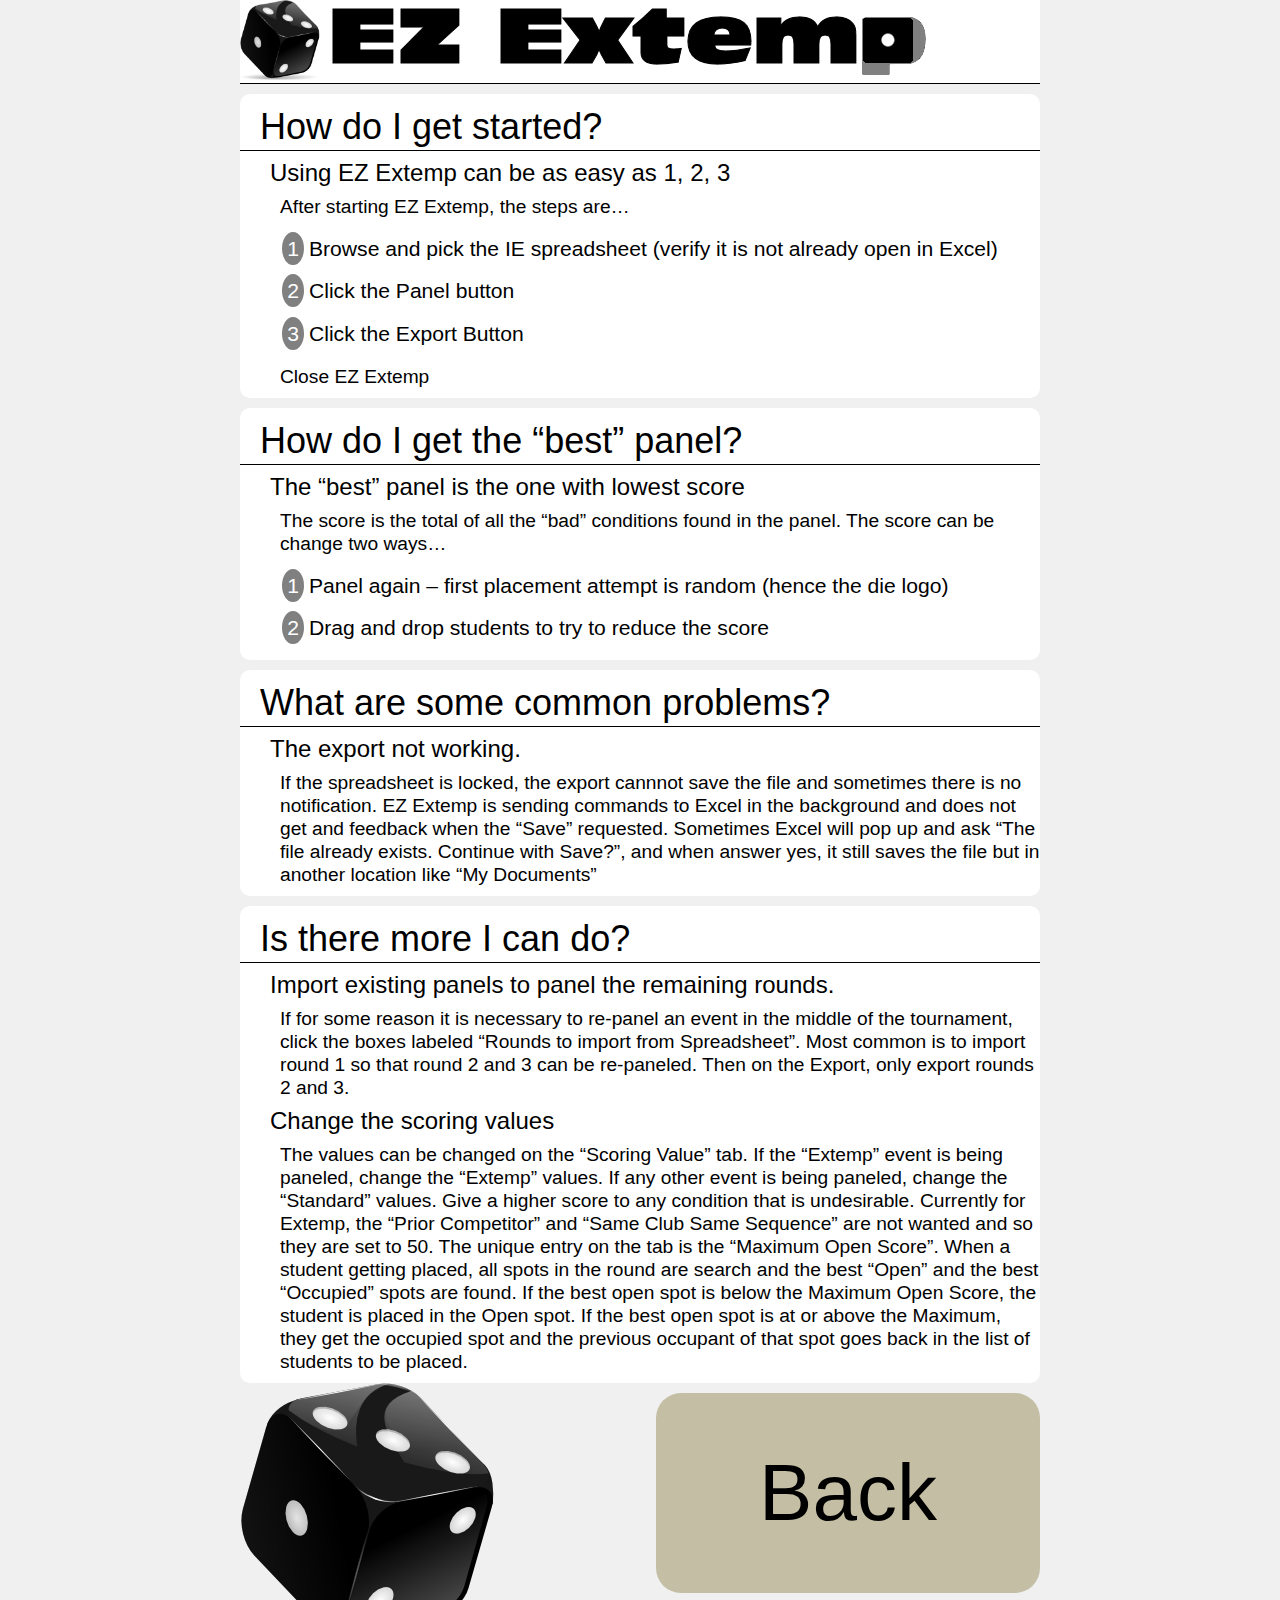
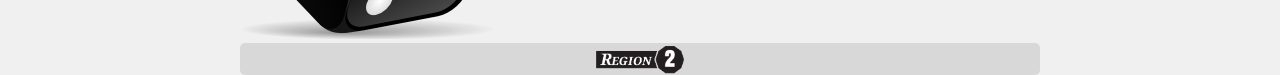
==== ezextemp/help.html @ 23425e9c "add ez extemp help page" ====
<!DOCTYPE html>
<!--[if lt IE 7]>      <html class="no-js lt-ie9 lt-ie8 lt-ie7"> <![endif]-->
<!--[if IE 7]>         <html class="no-js lt-ie9 lt-ie8"> <![endif]-->
<!--[if IE 8]>         <html class="no-js lt-ie9"> <![endif]-->
<!--[if gt IE 8]><!--> <html class="no-js"> <!--<![endif]-->
<head>
    <meta charset="utf-8">
    <meta http-equiv="X-UA-Compatible" content="IE=edge">
    <title>EZ Extemp Help</title>
    <meta name="description" content="">
    <meta name="viewport" content="width=device-width, initial-scale=1">

    <!-- Place favicon.ico and apple-touch-icon.png in the root directory -->
    <link href="../css/screen.css" media="screen, projection" rel="stylesheet" type="text/css" />

    <!--
    <link rel="stylesheet" href="css/normalize.css">
    <link rel="stylesheet" href="css/main.css">
    -->


    <!-- Modernizr checks for browser capabilities and provides exist functions -->
    <script src="../js/vendor/modernizr-2.6.2.min.js"></script>
</head>
<body>
    <!--[if lt IE 7]>
        <p class="browsehappy">You are using an <strong>outdated</strong> browser. Please <a href="http://browsehappy.com/">upgrade your browser</a> to improve your experience.</p>
    <![endif]-->
    <div id="root">
        <div id="ezextemp-headline" class="headline" >
            <img src="../img/dice-256x256.png">
            <img src="../img/ezextemp-logo.png" />
        </div>

        <div class="question-answer-container">
            <div class="question">
                <h3>How do I get started?</h3>
            </div>
            <div class="answer">
                <h4>Using EZ Extemp can be as easy as 1, 2, 3</h4>
                <p>After starting EZ Extemp, the steps are&hellip;</p>
                <ol>
                    <li><span class="step">1</span>Browse and pick the IE spreadsheet (verify it is not already open in Excel)</li>
                    <li><span class="step">2</span>Click the <strong>Panel</strong> button</li>
                    <li><span class="step">3</span>Click the <strong>Export</strong> Button</li>
                </ol>
                <p>Close EZ Extemp</p>
            </div>
        </div>
        <div class="question-answer-container">
            <div class="question">
                <h3>How do I get the &ldquo;best&rdquo; panel?</h3>
            </div>
            <div class="answer">
                <h4>The &ldquo;best&rdquo; panel is the one with lowest score</h4>
                <p>The score is the total of all the &ldquo;bad&rdquo; conditions found in the panel. The score can be change two ways&hellip;</p>
                <ol>
                    <li><span class="step">1</span>Panel again &ndash; first placement attempt is  random (hence the die logo)</li>
                    <li><span class="step">2</span>Drag and drop students to try to reduce the score</li>
                </ol>
            </div>
        </div>

        <div class="question-answer-container">
            <div class="question">
                <h3>What are some common problems?</h3>
            </div>
            <div class="answer">
                <h4>The export not working.</h4>
                <p> If the spreadsheet is locked, the export cannnot save the file and sometimes there is no notification. EZ Extemp is sending commands to Excel in the background and does not get and feedback when the &ldquo;Save&rdquo; requested. Sometimes Excel will pop up and ask &ldquo;The file already exists. Continue with Save?&rdquo;, and when answer yes, it still saves the file but in another location like &ldquo;My Documents&rdquo;</p>
            </div>
        </div>

        <div class="question-answer-container">
            <div class="question">
                <h3>Is there more I can do?</h3>
            </div>
            <div class="answer">
                <h4>Import existing panels to panel the remaining rounds.</h4>
                <p>If for some reason it is necessary to re-panel an event in the middle of the tournament, click the boxes labeled &ldquo;Rounds to import from Spreadsheet&rdquo;. Most common is to import round 1 so that round 2 and 3 can be re-paneled. Then on the Export, only export rounds 2 and 3.</p>
                <h4>Change the scoring values</h4>
                <p>The values can be changed on the &ldquo;Scoring Value&rdquo; tab. If the &ldquo;Extemp&rdquo; event is being paneled, change the &ldquo;Extemp&rdquo; values. If any other event is being paneled, change the &ldquo;Standard&rdquo; values. Give a higher score to any condition that is undesirable. Currently for Extemp, the &ldquo;Prior Competitor&rdquo; and &ldquo;Same Club Same Sequence&rdquo; are not wanted and so they are set to 50. The unique entry on the tab is the &ldquo;Maximum Open Score&rdquo;. When a student getting placed, all spots in the round are search and the best &ldquo;Open&rdquo; and the best &ldquo;Occupied&rdquo; spots are found. If the best open spot is below the Maximum Open Score, the student is placed in the Open spot. If the best open spot is at or above the Maximum, they get the occupied spot and the previous occupant of that spot goes back in the list of students to be placed.</p>
            </div>
        </div>

<!--         <div class="question-answer-container">
            <div class="question">
                <h3>Question?</h3>
            </div>
            <div class="answer">
                <p>Answer</p>
            </div>
        </div>
 -->

        <img src="../img/dice-256x256.png">
        <a href="../index.html" class="go">Back</a>
        </a>


        <div id="root-footer"></div>
    </div>

    <footer id="main-footer">
        <a href="../index.html">
            <img src="../img/region-2-logo-546x173.png">
        </a>
    </footer>

    <script src="http://ajax.googleapis.com/ajax/libs/jquery/1.10.2/jquery.min.js"></script>
    <script>window.jQuery || document.write('<script src="js/vendor/jquery-1.10.2.min.js"><\/script>')</script>
    <!-- <script src="js/plugins.js"></script> -->
    <script src="js/main.js"></script>

</body>
</html>
---- css/screen.css ----
/* Welcome to Compass.
 * In this file you should write your main styles. (or centralize your imports)
 * Import this file using the following HTML or equivalent:
 * <link href="/stylesheets/screen.css" media="screen, projection" rel="stylesheet" type="text/css" /> */
@import url(http://fonts.googleapis.com/css?family=Lobster+Two:700);
@import url(http://fonts.googleapis.com/css?family=Didact+Gothic);
/* line 5, ../../../.rbenv/versions/2.1.5/lib/ruby/gems/2.1.0/gems/compass-core-1.0.1/stylesheets/compass/reset/_utilities.scss */
html, body, div, span, applet, object, iframe,
h1, h2, h3, h4, h5, h6, p, blockquote, pre,
a, abbr, acronym, address, big, cite, code,
del, dfn, em, img, ins, kbd, q, s, samp,
small, strike, strong, sub, sup, tt, var,
b, u, i, center,
dl, dt, dd, ol, ul, li,
fieldset, form, label, legend,
table, caption, tbody, tfoot, thead, tr, th, td,
article, aside, canvas, details, embed,
figure, figcaption, footer, header, hgroup,
menu, nav, output, ruby, section, summary,
time, mark, audio, video {
  margin: 0;
  padding: 0;
  border: 0;
  font: inherit;
  font-size: 100%;
  vertical-align: baseline;
}

/* line 22, ../../../.rbenv/versions/2.1.5/lib/ruby/gems/2.1.0/gems/compass-core-1.0.1/stylesheets/compass/reset/_utilities.scss */
html {
  line-height: 1;
}

/* line 24, ../../../.rbenv/versions/2.1.5/lib/ruby/gems/2.1.0/gems/compass-core-1.0.1/stylesheets/compass/reset/_utilities.scss */
ol, ul {
  list-style: none;
}

/* line 26, ../../../.rbenv/versions/2.1.5/lib/ruby/gems/2.1.0/gems/compass-core-1.0.1/stylesheets/compass/reset/_utilities.scss */
table {
  border-collapse: collapse;
  border-spacing: 0;
}

/* line 28, ../../../.rbenv/versions/2.1.5/lib/ruby/gems/2.1.0/gems/compass-core-1.0.1/stylesheets/compass/reset/_utilities.scss */
caption, th, td {
  text-align: left;
  font-weight: normal;
  vertical-align: middle;
}

/* line 30, ../../../.rbenv/versions/2.1.5/lib/ruby/gems/2.1.0/gems/compass-core-1.0.1/stylesheets/compass/reset/_utilities.scss */
q, blockquote {
  quotes: none;
}
/* line 103, ../../../.rbenv/versions/2.1.5/lib/ruby/gems/2.1.0/gems/compass-core-1.0.1/stylesheets/compass/reset/_utilities.scss */
q:before, q:after, blockquote:before, blockquote:after {
  content: "";
  content: none;
}

/* line 32, ../../../.rbenv/versions/2.1.5/lib/ruby/gems/2.1.0/gems/compass-core-1.0.1/stylesheets/compass/reset/_utilities.scss */
a img {
  border: none;
}

/* line 116, ../../../.rbenv/versions/2.1.5/lib/ruby/gems/2.1.0/gems/compass-core-1.0.1/stylesheets/compass/reset/_utilities.scss */
article, aside, details, figcaption, figure, footer, header, hgroup, main, menu, nav, section, summary {
  display: block;
}

/* line 10, ../../../.rbenv/versions/2.1.5/lib/ruby/gems/2.1.0/gems/compass-core-1.0.1/stylesheets/compass/layout/_sticky-footer.scss */
html, body {
  height: 100%;
}

/* line 12, ../../../.rbenv/versions/2.1.5/lib/ruby/gems/2.1.0/gems/compass-core-1.0.1/stylesheets/compass/layout/_sticky-footer.scss */
#root {
  clear: both;
  min-height: 100%;
  height: auto !important;
  height: 100%;
  margin-bottom: -32px;
}
/* line 18, ../../../.rbenv/versions/2.1.5/lib/ruby/gems/2.1.0/gems/compass-core-1.0.1/stylesheets/compass/layout/_sticky-footer.scss */
#root #root-footer {
  height: 32px;
}

/* line 20, ../../../.rbenv/versions/2.1.5/lib/ruby/gems/2.1.0/gems/compass-core-1.0.1/stylesheets/compass/layout/_sticky-footer.scss */
#main-footer {
  clear: both;
  position: relative;
  height: 32px;
}

/* line 44, ../sass/screen.scss */
body {
  min-width: 310px;
  max-width: 800px;
  margin: auto;
  background-color: #f0f0f0;
  font-family: Tahoma, Geneva, sans-serif;
  font-size: 1.2em;
}

/* line 53, ../sass/screen.scss */
header {
  font-family: Tahoma, Geneva, sans-serif;
  font-size: 4rem;
  padding-top: 10px;
  text-align: center;
  background-color: white;
  border-bottom: solid 3px;
}
/* line 60, ../sass/screen.scss */
header span {
  position: relative;
  bottom: 30px;
}
/* line 64, ../sass/screen.scss */
header img {
  max-height: 120px;
}

/* line 69, ../sass/screen.scss */
a {
  display: inline-block;
  color: black;
  text-decoration: none;
}

/* line 75, ../sass/screen.scss */
ol {
  line-height: 2em;
  margin-left: 2em;
  font-size: 1.1em;
}

/* line 83, ../sass/screen.scss */
.standard-container {
  margin-top: 15px;
  border-bottom: solid 3px;
  background-color: white;
  padding: 5px;
}
/* line 88, ../sass/screen.scss */
.standard-container img {
  max-width: 50%;
}

/* line 93, ../sass/screen.scss */
.headline {
  background-color: rgba(216, 216, 216, 0.8);
  border-radius: 5px;
}

/* line 99, ../sass/screen.scss */
.image-go-container img {
  max-width: 50%;
  margin-left: 5px;
  margin-top: 5px;
}
/* line 105, ../sass/screen.scss */
.image-go-container .go {
  margin-top: 10px;
  line-height: 200px;
  width: 48%;
}

/* line 112, ../sass/screen.scss */
.go {
  margin-top: 10px;
  font-size: 5rem;
  width: 48%;
  text-align: center;
  vertical-align: top;
  float: right;
  background-color: rgba(176, 168, 131, 0.7);
  border-radius: 25px;
  cursor: pointer;
  line-height: 200px;
}
/* line 124, ../sass/screen.scss */
.go:hover {
  background-image: url('[data-uri]');
  background-size: 100%;
  background-image: -moz-radial-gradient(#ffffff, #b0a883);
  background-image: -webkit-radial-gradient(#ffffff, #b0a883);
  background-image: radial-gradient(#ffffff, #b0a883);
}

/* line 129, ../sass/screen.scss */
.step {
  padding: 5px;
  border-radius: 50%;
  background-color: grey;
  color: white;
  margin-right: 5px;
}

/* line 138, ../sass/screen.scss */
.question-answer-container {
  background-color: white;
  border-radius: 10px;
  padding-top: 5px;
  padding-bottom: 10px;
  margin-top: 10px;
}
/* line 144, ../sass/screen.scss */
.question-answer-container p {
  line-height: 120%;
}

/* line 148, ../sass/screen.scss */
.question {
  border-bottom: 1px solid;
  padding-bottom: 5px;
}

/* line 159, ../sass/screen.scss */
#debate-timer-container .go {
  line-height: 400px;
}

/* line 164, ../sass/screen.scss */
#debate-timer-headline {
  font-family: 'Lobster Two', cursive;
}

/* line 168, ../sass/screen.scss */
#ezextemp-headline {
  background-color: white;
  border-bottom: solid 1px;
  border-radius: 0;
}
/* line 172, ../sass/screen.scss */
#ezextemp-headline img {
  max-height: 80px;
  max-width: 100%;
}

/* line 179, ../sass/screen.scss */
#ezjudges-headline {
  background-color: #9fb8ca;
  padding: 5px 0 20px 20px;
  border-radius: 5px;
}
/* line 184, ../sass/screen.scss */
#ezjudges-headline span {
  font-size: 5rem;
  font-family: 'Didact Gothic', sans-serif;
  vertical-align: top;
}

/* line 193, ../sass/screen.scss */
#ezverify-headline {
  background-color: white;
  border-bottom: solid 1px;
  border-radius: 0;
  margin-bottom: 5px;
}
/* line 198, ../sass/screen.scss */
#ezverify-headline img {
  max-height: 131px;
  max-width: 100%;
}

/* line 208, ../sass/screen.scss */
h1, h2, h3, h4, h5, p, ul, ol {
  margin-top: 10px;
}

/* line 212, ../sass/screen.scss */
h1 {
  font-size: 4rem;
}

/* line 215, ../sass/screen.scss */
h2 {
  font-size: 3rem;
  margin-left: 10px;
}

/* line 220, ../sass/screen.scss */
h3 {
  font-size: 2.25rem;
  margin-left: 20px;
}

/* line 224, ../sass/screen.scss */
h4 {
  font-size: 1.5rem;
  margin-left: 30px;
}

/* line 228, ../sass/screen.scss */
p {
  margin-left: 40px;
}

/* line 239, ../sass/screen.scss */
footer {
  background-color: #d8d8d8;
  border-radius: 5px;
  text-align: center;
}
/* line 245, ../sass/screen.scss */
footer img {
  height: 28px;
  position: relative;
  top: 3px;
}
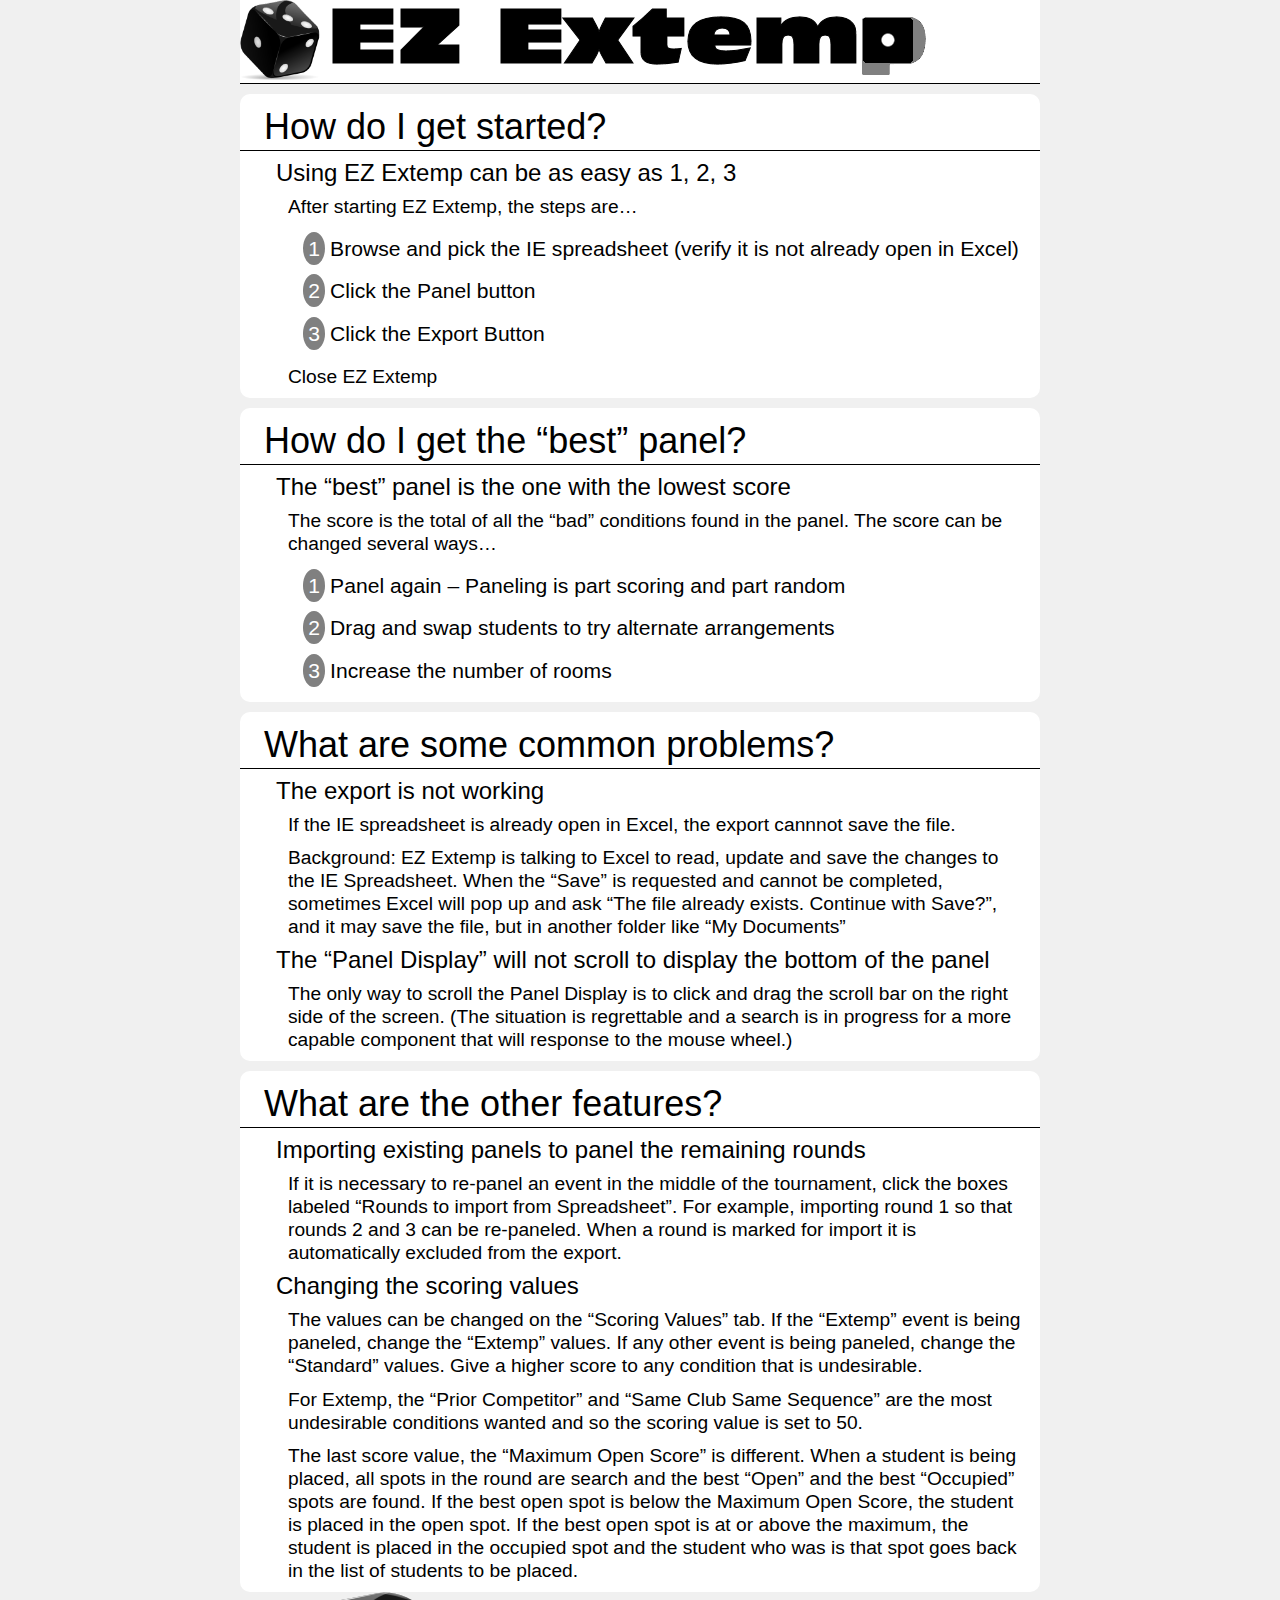
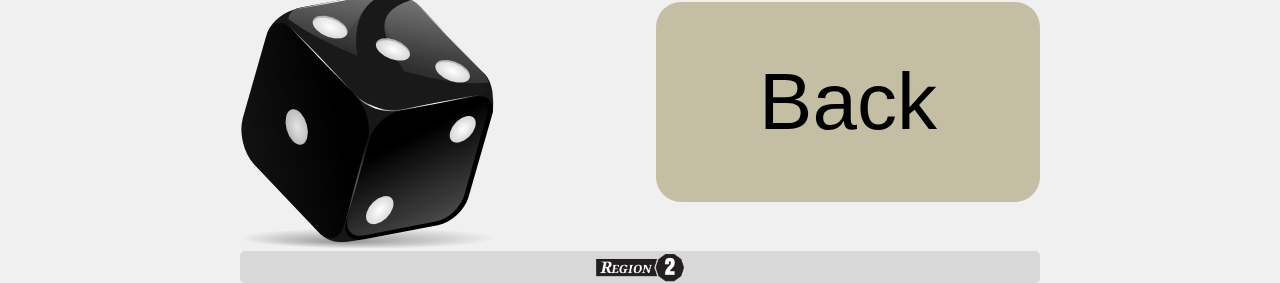
==== commit 6952b928: "added EZ Judges help.html" ====
--- a/ezextemp/help.html
+++ b/ezextemp/help.html
@@ -52,11 +52,12 @@
                 <h3>How do I get the &ldquo;best&rdquo; panel?</h3>
             </div>
             <div class="answer">
-                <h4>The &ldquo;best&rdquo; panel is the one with lowest score</h4>
-                <p>The score is the total of all the &ldquo;bad&rdquo; conditions found in the panel. The score can be change two ways&hellip;</p>
+                <h4>The &ldquo;best&rdquo; panel is the one with the lowest score</h4>
+                <p>The score is the total of all the &ldquo;bad&rdquo; conditions found in the panel. The score can be changed several ways&hellip;</p>
                 <ol>
-                    <li><span class="step">1</span>Panel again &ndash; first placement attempt is  random (hence the die logo)</li>
-                    <li><span class="step">2</span>Drag and drop students to try to reduce the score</li>
+                    <li><span class="step">1</span>Panel again &ndash; Paneling is part scoring and part random</li>
+                    <li><span class="step">2</span>Drag and swap students to try alternate arrangements</li>
+                    <li><span class="step">3</span>Increase the number of rooms</li>
                 </ol>
             </div>
         </div>
@@ -66,20 +67,25 @@
                 <h3>What are some common problems?</h3>
             </div>
             <div class="answer">
-                <h4>The export not working.</h4>
-                <p> If the spreadsheet is locked, the export cannnot save the file and sometimes there is no notification. EZ Extemp is sending commands to Excel in the background and does not get and feedback when the &ldquo;Save&rdquo; requested. Sometimes Excel will pop up and ask &ldquo;The file already exists. Continue with Save?&rdquo;, and when answer yes, it still saves the file but in another location like &ldquo;My Documents&rdquo;</p>
-            </div>
+                <h4>The export is not working</h4>
+                <p> If the IE spreadsheet is already open in Excel, the export cannnot save the file. </p>
+                <p>Background: EZ Extemp is talking to Excel to read, update and save the changes to the IE Spreadsheet. When the &ldquo;Save&rdquo; is requested and cannot be completed, sometimes Excel will pop up and ask &ldquo;The file already exists. Continue with Save?&rdquo;, and it may save the file, but in another folder like &ldquo;My Documents&rdquo;</p>
+                <h4>The &ldquo;Panel Display&rdquo; will not scroll to display the bottom of the panel</h4>
+                <p>The only way to scroll the Panel Display is to click and drag the scroll bar on the right side of the screen. (The situation is regrettable and a search is in progress for a more capable component that will response to the mouse wheel.)</p>
+             </div>
         </div>
 
         <div class="question-answer-container">
             <div class="question">
-                <h3>Is there more I can do?</h3>
+                <h3>What are the other features?</h3>
             </div>
             <div class="answer">
-                <h4>Import existing panels to panel the remaining rounds.</h4>
-                <p>If for some reason it is necessary to re-panel an event in the middle of the tournament, click the boxes labeled &ldquo;Rounds to import from Spreadsheet&rdquo;. Most common is to import round 1 so that round 2 and 3 can be re-paneled. Then on the Export, only export rounds 2 and 3.</p>
-                <h4>Change the scoring values</h4>
-                <p>The values can be changed on the &ldquo;Scoring Value&rdquo; tab. If the &ldquo;Extemp&rdquo; event is being paneled, change the &ldquo;Extemp&rdquo; values. If any other event is being paneled, change the &ldquo;Standard&rdquo; values. Give a higher score to any condition that is undesirable. Currently for Extemp, the &ldquo;Prior Competitor&rdquo; and &ldquo;Same Club Same Sequence&rdquo; are not wanted and so they are set to 50. The unique entry on the tab is the &ldquo;Maximum Open Score&rdquo;. When a student getting placed, all spots in the round are search and the best &ldquo;Open&rdquo; and the best &ldquo;Occupied&rdquo; spots are found. If the best open spot is below the Maximum Open Score, the student is placed in the Open spot. If the best open spot is at or above the Maximum, they get the occupied spot and the previous occupant of that spot goes back in the list of students to be placed.</p>
+                <h4>Importing existing panels to panel the remaining rounds</h4>
+                <p>If it is necessary to re-panel an event in the middle of the tournament, click the boxes labeled &ldquo;Rounds to import from Spreadsheet&rdquo;. For example, importing round 1 so that rounds 2 and 3 can be re-paneled. When a round is marked for import it is automatically excluded from the export.</p>
+                <h4>Changing the scoring values</h4>
+                <p>The values can be changed on the &ldquo;Scoring Values&rdquo; tab. If the &ldquo;Extemp&rdquo; event is being paneled, change the &ldquo;Extemp&rdquo; values. If any other event is being paneled, change the &ldquo;Standard&rdquo; values. Give a higher score to any condition that is undesirable. </p>
+                <p>For Extemp, the &ldquo;Prior Competitor&rdquo; and &ldquo;Same Club Same Sequence&rdquo; are the most undesirable conditions wanted and so the scoring value is set to 50.</p>
+                <p>The last score value, the &ldquo;Maximum Open Score&rdquo; is different. When a student is being placed, all spots in the round are search and the best &ldquo;Open&rdquo; and the best &ldquo;Occupied&rdquo; spots are found. If the best open spot is below the Maximum Open Score, the student is placed in the open spot. If the best open spot is at or above the maximum, the student is placed in the occupied spot and the student who was is that spot goes back in the list of students to be placed.</p>
             </div>
         </div>
 
--- a/css/screen.css
+++ b/css/screen.css
@@ -133,7 +133,7 @@
 /* line 75, ../sass/screen.scss */
 ol {
   line-height: 2em;
-  margin-left: 2em;
+  margin-left: 3em;
   font-size: 1.1em;
 }
 
@@ -210,102 +210,113 @@
 /* line 144, ../sass/screen.scss */
 .question-answer-container p {
   line-height: 120%;
-}
-
-/* line 148, ../sass/screen.scss */
+  margin-right: 10px;
+}
+
+/* line 149, ../sass/screen.scss */
 .question {
   border-bottom: 1px solid;
   padding-bottom: 5px;
 }
 
-/* line 159, ../sass/screen.scss */
+/* line 153, ../sass/screen.scss */
+.question-ezjudges {
+  background-color: #9fb8ca;
+  padding-bottom: 5px;
+}
+
+/* line 164, ../sass/screen.scss */
 #debate-timer-container .go {
   line-height: 400px;
 }
 
-/* line 164, ../sass/screen.scss */
+/* line 169, ../sass/screen.scss */
 #debate-timer-headline {
   font-family: 'Lobster Two', cursive;
 }
 
-/* line 168, ../sass/screen.scss */
+/* line 173, ../sass/screen.scss */
 #ezextemp-headline {
   background-color: white;
   border-bottom: solid 1px;
   border-radius: 0;
 }
-/* line 172, ../sass/screen.scss */
+/* line 177, ../sass/screen.scss */
 #ezextemp-headline img {
   max-height: 80px;
   max-width: 100%;
 }
 
-/* line 179, ../sass/screen.scss */
+/* line 184, ../sass/screen.scss */
 #ezjudges-headline {
   background-color: #9fb8ca;
   padding: 5px 0 20px 20px;
   border-radius: 5px;
 }
-/* line 184, ../sass/screen.scss */
+/* line 189, ../sass/screen.scss */
+#ezjudges-headline img {
+  max-height: 100px;
+}
+/* line 192, ../sass/screen.scss */
 #ezjudges-headline span {
   font-size: 5rem;
   font-family: 'Didact Gothic', sans-serif;
   vertical-align: top;
 }
 
-/* line 193, ../sass/screen.scss */
+/* line 201, ../sass/screen.scss */
 #ezverify-headline {
   background-color: white;
   border-bottom: solid 1px;
   border-radius: 0;
   margin-bottom: 5px;
 }
-/* line 198, ../sass/screen.scss */
+/* line 206, ../sass/screen.scss */
 #ezverify-headline img {
   max-height: 131px;
   max-width: 100%;
 }
 
-/* line 208, ../sass/screen.scss */
+/* line 216, ../sass/screen.scss */
 h1, h2, h3, h4, h5, p, ul, ol {
   margin-top: 10px;
 }
 
-/* line 212, ../sass/screen.scss */
+/* line 220, ../sass/screen.scss */
 h1 {
   font-size: 4rem;
 }
 
-/* line 215, ../sass/screen.scss */
+/* line 223, ../sass/screen.scss */
 h2 {
   font-size: 3rem;
-  margin-left: 10px;
-}
-
-/* line 220, ../sass/screen.scss */
+  margin-left: 12px;
+}
+
+/* line 228, ../sass/screen.scss */
 h3 {
   font-size: 2.25rem;
-  margin-left: 20px;
-}
-
-/* line 224, ../sass/screen.scss */
+  margin-left: 24px;
+}
+
+/* line 232, ../sass/screen.scss */
 h4 {
   font-size: 1.5rem;
-  margin-left: 30px;
-}
-
-/* line 228, ../sass/screen.scss */
+  margin-left: 36px;
+}
+
+/* line 236, ../sass/screen.scss */
 p {
-  margin-left: 40px;
-}
-
-/* line 239, ../sass/screen.scss */
+  margin-left: 48px;
+}
+
+/* line 247, ../sass/screen.scss */
 footer {
   background-color: #d8d8d8;
   border-radius: 5px;
   text-align: center;
 }
-/* line 245, ../sass/screen.scss */
+/* line 253, ../sass/screen.scss */
 footer img {
   height: 28px;
   position: relative;
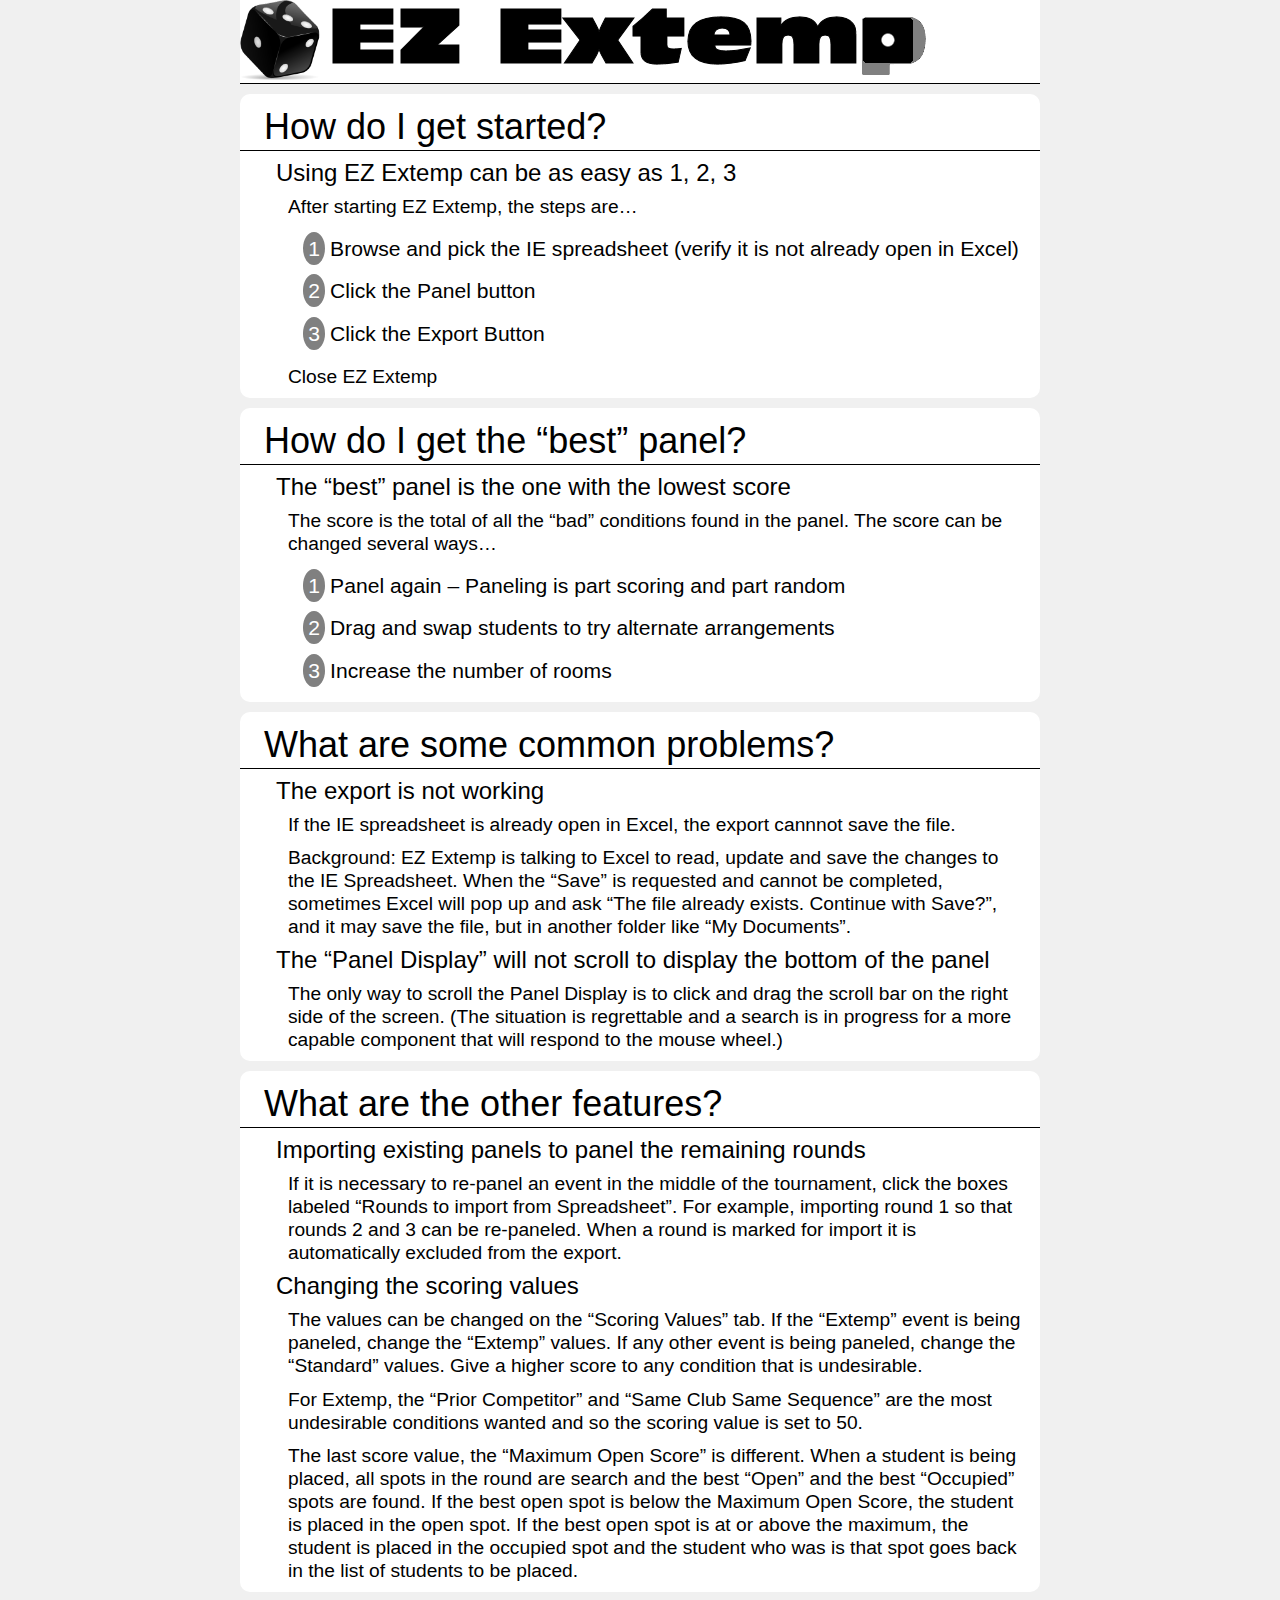
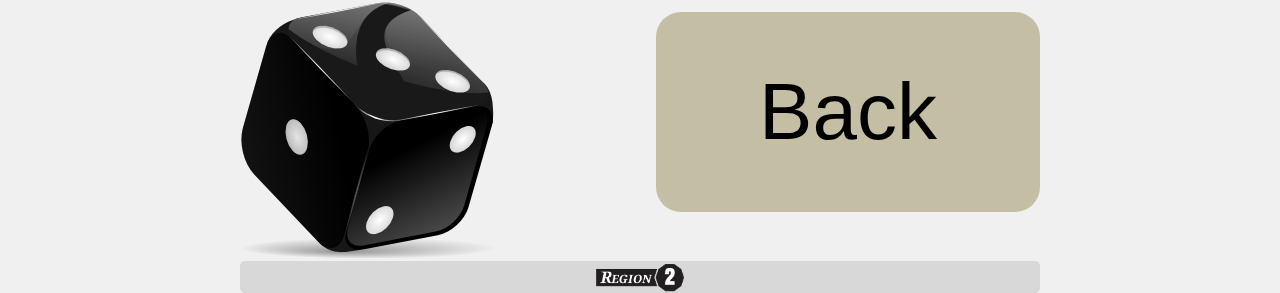
==== commit 83a3224c: "EZ Verify help.html added" ====
--- a/ezextemp/help.html
+++ b/ezextemp/help.html
@@ -69,9 +69,9 @@
             <div class="answer">
                 <h4>The export is not working</h4>
                 <p> If the IE spreadsheet is already open in Excel, the export cannnot save the file. </p>
-                <p>Background: EZ Extemp is talking to Excel to read, update and save the changes to the IE Spreadsheet. When the &ldquo;Save&rdquo; is requested and cannot be completed, sometimes Excel will pop up and ask &ldquo;The file already exists. Continue with Save?&rdquo;, and it may save the file, but in another folder like &ldquo;My Documents&rdquo;</p>
+                <p>Background: EZ Extemp is talking to Excel to read, update and save the changes to the IE Spreadsheet. When the &ldquo;Save&rdquo; is requested and cannot be completed, sometimes Excel will pop up and ask &ldquo;The file already exists. Continue with Save?&rdquo;, and it may save the file, but in another folder like &ldquo;My Documents&rdquo;.</p>
                 <h4>The &ldquo;Panel Display&rdquo; will not scroll to display the bottom of the panel</h4>
-                <p>The only way to scroll the Panel Display is to click and drag the scroll bar on the right side of the screen. (The situation is regrettable and a search is in progress for a more capable component that will response to the mouse wheel.)</p>
+                <p>The only way to scroll the Panel Display is to click and drag the scroll bar on the right side of the screen. (The situation is regrettable and a search is in progress for a more capable component that will respond to the mouse wheel.)</p>
              </div>
         </div>
 
@@ -98,7 +98,7 @@
             </div>
         </div>
  -->
-
+        <p></p>
         <img src="../img/dice-256x256.png">
         <a href="../index.html" class="go">Back</a>
         </a>
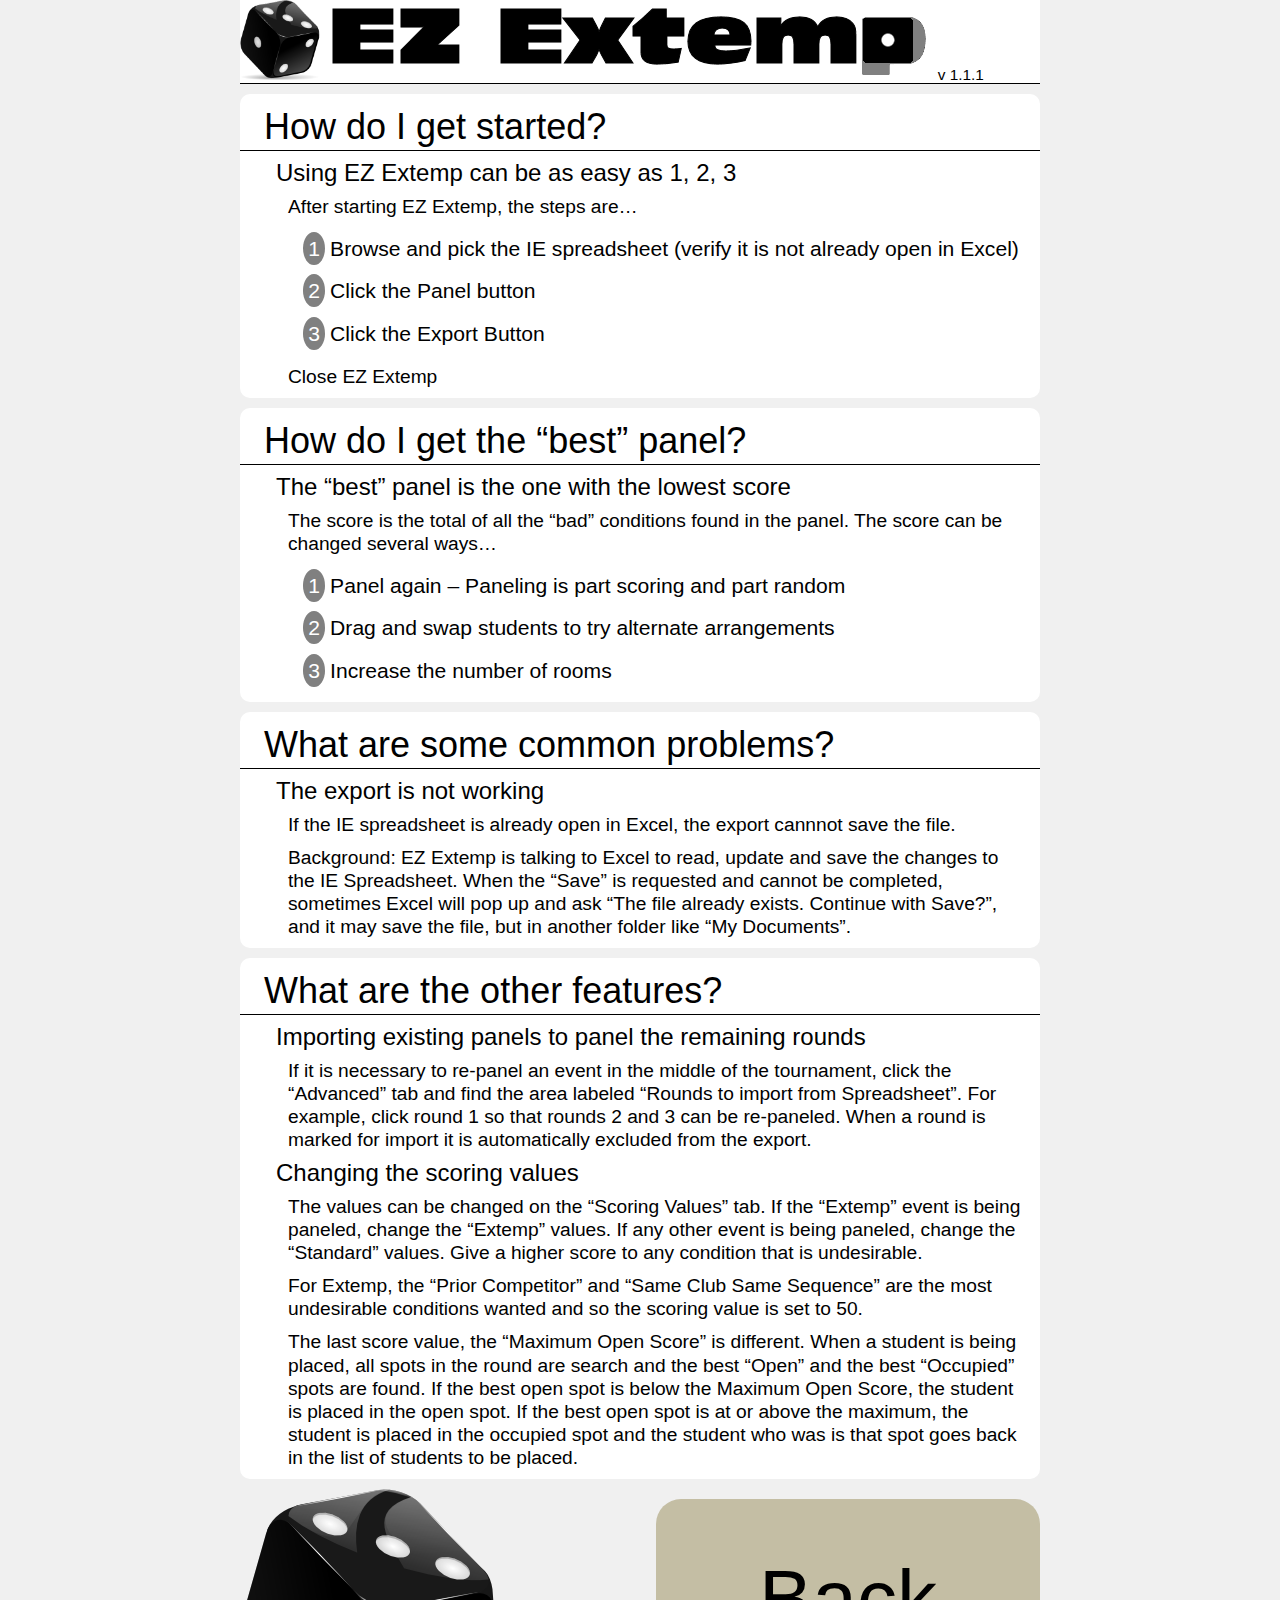
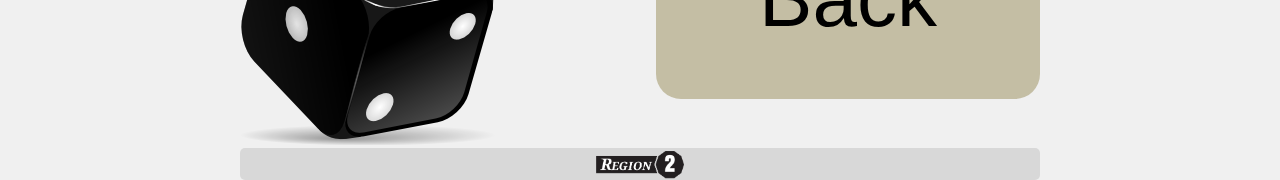
==== commit d1d49e79: "update ez extempt docs" ====
--- a/ezextemp/help.html
+++ b/ezextemp/help.html
@@ -30,6 +30,7 @@
         <div id="ezextemp-headline" class="headline" >
             <img src="../img/dice-256x256.png">
             <img src="../img/ezextemp-logo.png" />
+            <span class="version-number">v 1.1.1</span>
         </div>
 
         <div class="question-answer-container">
@@ -70,8 +71,6 @@
                 <h4>The export is not working</h4>
                 <p> If the IE spreadsheet is already open in Excel, the export cannnot save the file. </p>
                 <p>Background: EZ Extemp is talking to Excel to read, update and save the changes to the IE Spreadsheet. When the &ldquo;Save&rdquo; is requested and cannot be completed, sometimes Excel will pop up and ask &ldquo;The file already exists. Continue with Save?&rdquo;, and it may save the file, but in another folder like &ldquo;My Documents&rdquo;.</p>
-                <h4>The &ldquo;Panel Display&rdquo; will not scroll to display the bottom of the panel</h4>
-                <p>The only way to scroll the Panel Display is to click and drag the scroll bar on the right side of the screen. (The situation is regrettable and a search is in progress for a more capable component that will respond to the mouse wheel.)</p>
              </div>
         </div>
 
@@ -81,7 +80,7 @@
             </div>
             <div class="answer">
                 <h4>Importing existing panels to panel the remaining rounds</h4>
-                <p>If it is necessary to re-panel an event in the middle of the tournament, click the boxes labeled &ldquo;Rounds to import from Spreadsheet&rdquo;. For example, importing round 1 so that rounds 2 and 3 can be re-paneled. When a round is marked for import it is automatically excluded from the export.</p>
+                <p>If it is necessary to re-panel an event in the middle of the tournament, click the &ldquo;Advanced&rdquo; tab and find the area labeled &ldquo;Rounds to import from Spreadsheet&rdquo;. For example, click round 1 so that rounds 2 and 3 can be re-paneled. When a round is marked for import it is automatically excluded from the export.</p>
                 <h4>Changing the scoring values</h4>
                 <p>The values can be changed on the &ldquo;Scoring Values&rdquo; tab. If the &ldquo;Extemp&rdquo; event is being paneled, change the &ldquo;Extemp&rdquo; values. If any other event is being paneled, change the &ldquo;Standard&rdquo; values. Give a higher score to any condition that is undesirable. </p>
                 <p>For Extemp, the &ldquo;Prior Competitor&rdquo; and &ldquo;Same Club Same Sequence&rdquo; are the most undesirable conditions wanted and so the scoring value is set to 50.</p>
--- a/css/screen.css
+++ b/css/screen.css
@@ -225,98 +225,103 @@
   padding-bottom: 5px;
 }
 
-/* line 164, ../sass/screen.scss */
+/* line 160, ../sass/screen.scss */
+.version-number {
+  font-size: .8em;
+}
+
+/* line 168, ../sass/screen.scss */
 #debate-timer-container .go {
   line-height: 400px;
 }
 
-/* line 169, ../sass/screen.scss */
+/* line 173, ../sass/screen.scss */
 #debate-timer-headline {
   font-family: 'Lobster Two', cursive;
 }
 
-/* line 173, ../sass/screen.scss */
+/* line 177, ../sass/screen.scss */
 #ezextemp-headline {
   background-color: white;
   border-bottom: solid 1px;
   border-radius: 0;
 }
-/* line 177, ../sass/screen.scss */
+/* line 181, ../sass/screen.scss */
 #ezextemp-headline img {
   max-height: 80px;
   max-width: 100%;
 }
 
-/* line 184, ../sass/screen.scss */
+/* line 188, ../sass/screen.scss */
 #ezjudges-headline {
   background-color: #9fb8ca;
   padding: 5px 0 20px 20px;
   border-radius: 5px;
 }
-/* line 189, ../sass/screen.scss */
+/* line 193, ../sass/screen.scss */
 #ezjudges-headline img {
   max-height: 100px;
 }
-/* line 192, ../sass/screen.scss */
+/* line 196, ../sass/screen.scss */
 #ezjudges-headline span {
   font-size: 5rem;
   font-family: 'Didact Gothic', sans-serif;
   vertical-align: top;
 }
 
-/* line 201, ../sass/screen.scss */
+/* line 205, ../sass/screen.scss */
 #ezverify-headline {
   background-color: white;
   border-bottom: solid 1px;
   border-radius: 0;
   margin-bottom: 5px;
 }
-/* line 206, ../sass/screen.scss */
+/* line 210, ../sass/screen.scss */
 #ezverify-headline img {
   max-height: 131px;
   max-width: 100%;
 }
 
-/* line 216, ../sass/screen.scss */
+/* line 220, ../sass/screen.scss */
 h1, h2, h3, h4, h5, p, ul, ol {
   margin-top: 10px;
 }
 
-/* line 220, ../sass/screen.scss */
+/* line 224, ../sass/screen.scss */
 h1 {
   font-size: 4rem;
 }
 
-/* line 223, ../sass/screen.scss */
+/* line 227, ../sass/screen.scss */
 h2 {
   font-size: 3rem;
   margin-left: 12px;
 }
 
-/* line 228, ../sass/screen.scss */
+/* line 232, ../sass/screen.scss */
 h3 {
   font-size: 2.25rem;
   margin-left: 24px;
 }
 
-/* line 232, ../sass/screen.scss */
+/* line 236, ../sass/screen.scss */
 h4 {
   font-size: 1.5rem;
   margin-left: 36px;
 }
 
-/* line 236, ../sass/screen.scss */
+/* line 240, ../sass/screen.scss */
 p {
   margin-left: 48px;
 }
 
-/* line 247, ../sass/screen.scss */
+/* line 251, ../sass/screen.scss */
 footer {
   background-color: #d8d8d8;
   border-radius: 5px;
   text-align: center;
 }
-/* line 253, ../sass/screen.scss */
+/* line 257, ../sass/screen.scss */
 footer img {
   height: 28px;
   position: relative;
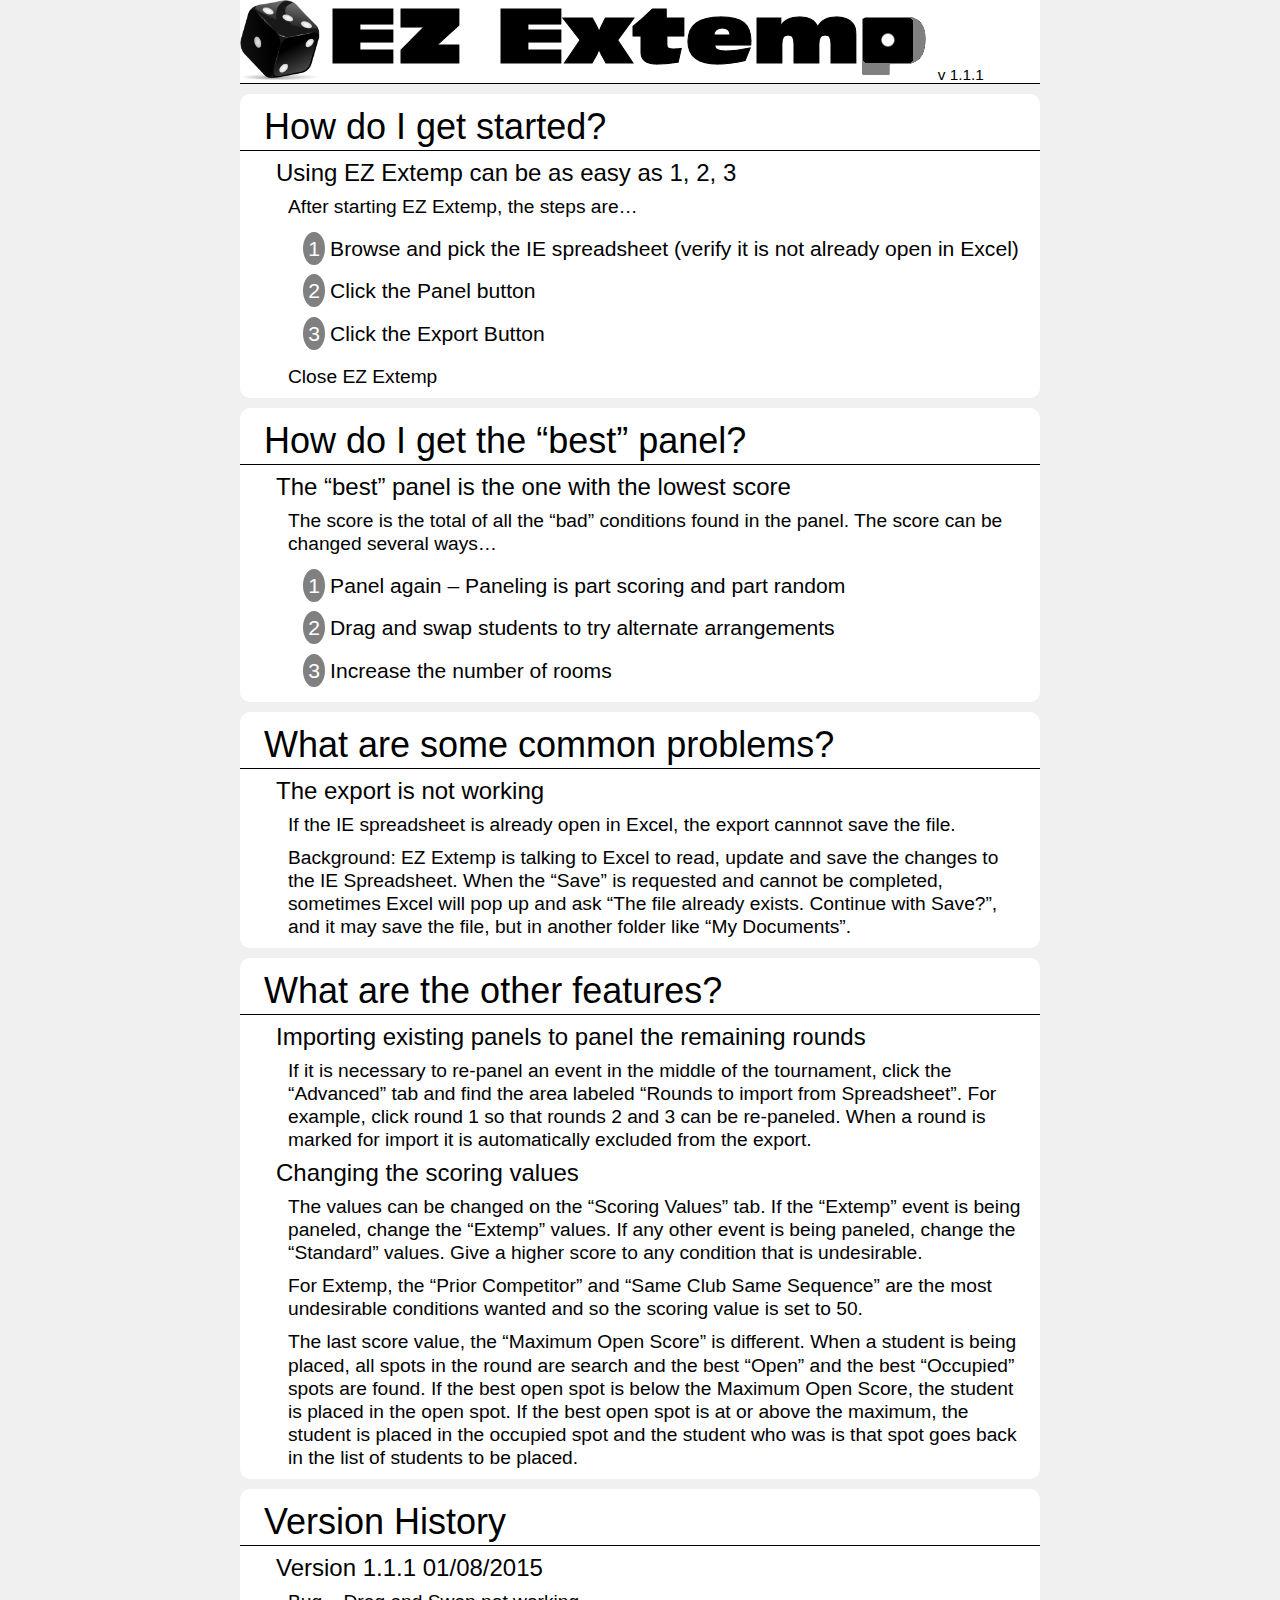
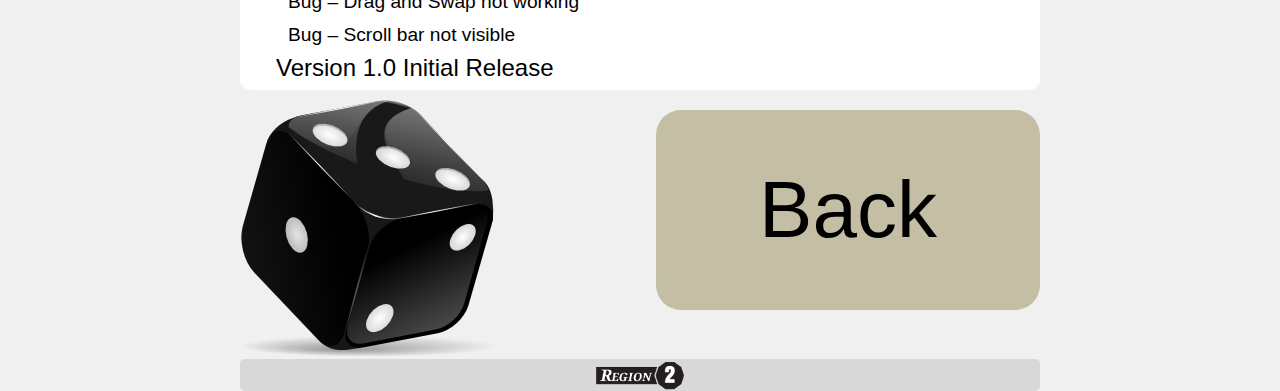
==== commit 323c7187: "add version blocks" ====
--- a/ezextemp/help.html
+++ b/ezextemp/help.html
@@ -88,6 +88,18 @@
             </div>
         </div>
 
+        <div class="question-answer-container">
+            <div class="question">
+                <h3>Version History</h3>
+            </div>
+            <div class="answer">
+                <h4>Version 1.1.1 01/08/2015</h4>
+                <p>Bug &ndash; Drag and Swap not working</p>
+                <p>Bug &ndash; Scroll bar not visible</p>
+                <h4>Version 1.0 Initial Release</h4>
+            </div>
+        </div>
+
 <!--         <div class="question-answer-container">
             <div class="question">
                 <h3>Question?</h3>
